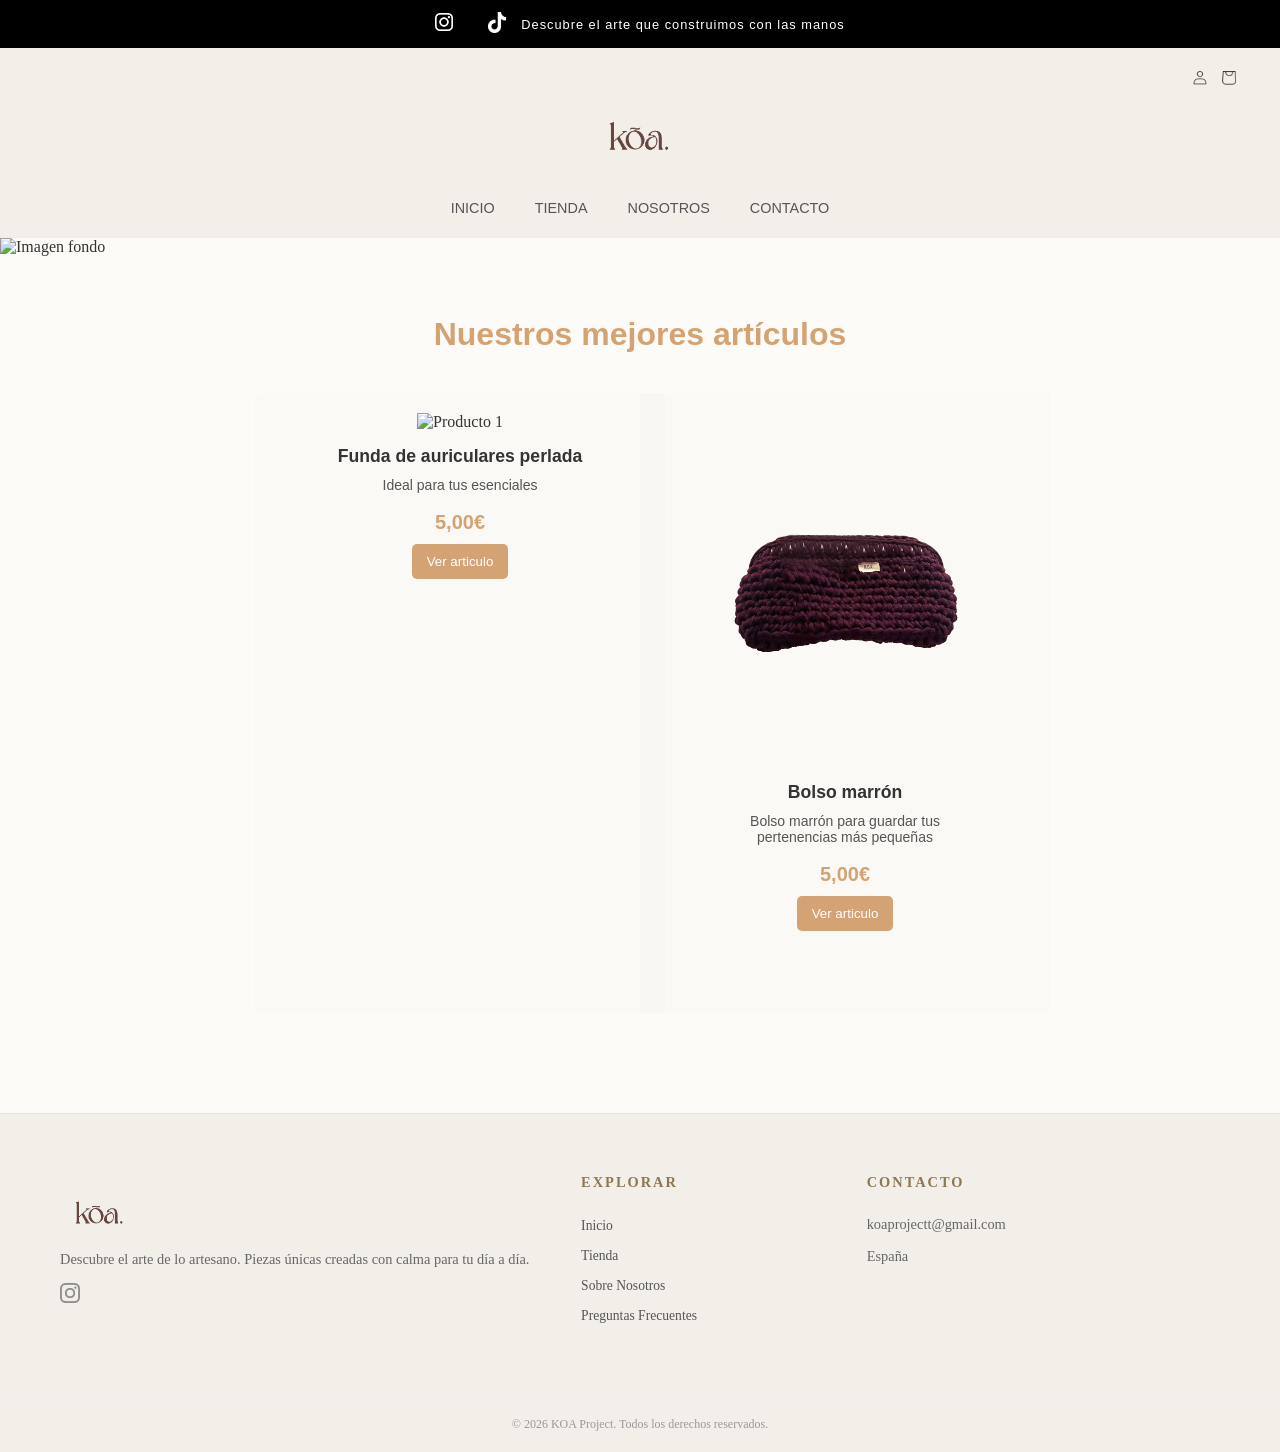
==== index.html @ c592f952 "Add files via upload" ====
<!DOCTYPE html>
<html lang="en">
<head>
    <meta charset="UTF-8">
    <meta name="viewport" content="width=device-width, initial-scale=1.0, maximum-scale=1.0, user-scalable=no">
    <meta name="viewport" content="width=device-width, initial-scale=1.0">
    <title>KOA</title>
    <meta name="description" content="Crochet a mano, piezas únicas para tu día a día. Descubre el arte de lo artesano con KOA Project.">
    <link rel="stylesheet" href="index.css">
    <meta name="keywords" content="crochet, regalo, regalos, bolsos hechos a mano">
    <link rel="shortcut icon" href="Group 17 (2).png" type="image/x-icon">
    <meta name="google-site-verification" content="XPIbhl4qsI5apz69GH9fnMqQOYJmYcqk9GgQx5n7xPE" />
</head>
<body>
    <header>
        <section class="section1">
            <div class="left">
                <a href="https://www.instagram.com/koaproject_">
                    <img src="instagramicon1.png" alt="Instagram">
                </a>
                <a href="https://www.tiktok.com/@koaproject_">
                    <img src="tik tok.png" alt="Tik tok">
                </a>
            </div>
            <div class="center">
                <p>Descubre el arte que construimos con las manos</p>
            </div>
        </section>

        <div class="headertitulo">
            <div class="iconos">
                <div class="perfil">
                    <a href="" onclick="">
                        <img src="perfil.png" class="perfilicon" title="perfil" alt="perfil">
                    </a>
                </div>
                <div class="carrito"><img src="carrito.png" alt="carrito"></div>
            </div>
            <section class="section2">
                <img src="logo.png" alt="Logo" class="logo">
            </section>
            <section>
                <nav>
                    <ul>
                        <li><a href="https://alvr5.github.io/koa/">Inicio</a></li>
                        <li><a href="tienda/">Tienda</a></li>
                        <li><a href="">Nosotros</a></li>
                        <li><a href="">Contacto</a></li>
                    </ul>
                </nav>
            </section>
        </div>
    </header>

   <main>
    <img src="qué nos decís de esta funda a nosotras nos encanta!! 🎀🤍Disponible en cualquier color, con o si (2) 1.png" class="fondo-img-hero" alt="Imagen fondo">
    
    <div class="bestsellers">
        <h1>Nuestros mejores artículos</h1>
        <div class="products">
            
            <!-- Producto 1 -->
            <div class="product">
                    <img id="img1" src="product1.png" alt="Producto 1">
                <h3>Funda de auriculares perlada</h3>
                <p>Ideal para tus esenciales</p>
                <br>
                <span class="precio">5,00€</span>
                <br>
                <a style="text-decoration: none;" href="tienda/index.html">
                <div class="boton">
                        <button>Ver articulo</button>
                    </div>
                </a>
            </div>

            <!-- Producto 2 -->
            <div class="product">
                    <img id="img2" src="product2.png" alt="Producto 2">
                <h3>Bolso marrón</h3>
                <p>Bolso marrón para guardar tus pertenencias más pequeñas</p>
                <br>
                <span class="precio">5,00€</span>
                <br>
                <a style="text-decoration: none;" href="tienda/index.html">
                <div class="boton">
                    <button>Ver articulo</button>
                </div>
                </a>
            </div>

        </div>
    </div>
</main>

<footer>
    <div class="footer-container">
        <!-- Columna 1: Logo y Filosofía -->
        <div class="footer-column">
            <img src="logo.png" style="width: 80px;" alt="">
            <p>Descubre el arte de lo artesano. Piezas únicas creadas con calma para tu día a día.</p>
            <div class="footer-socials">
                <a href="https://www.instagram.com/koaproject_">
                    <img src="instagramicon.png" alt="Instagram">
                </a>
            </div>
        </div>

        <!-- Columna 2: Enlaces Rápidos -->
        <div class="footer-column">
            <h4>Explorar</h4>
            <ul>
                <li><a href="#">Inicio</a></li>
                <li><a href="#">Tienda</a></li>
                <li><a href="#">Sobre Nosotros</a></li>
                <li><a href="#">Preguntas Frecuentes</a></li>
            </ul>
        </div>

        <!-- Columna 3: Contacto y Newsletter -->
        <div class="footer-column">
            <h4>Contacto</h4>
            <p>koaprojectt@gmail.com</p>
            <p>España</p>
        </div>
    </div>
    
    <div class="footer-bottom">
        <p>&copy; 2026 KOA Project. Todos los derechos reservados.</p>
    </div>
</footer>

<!-- Modal de Producto -->
<div id="productModal" class="modal">
    <div class="modal-content">
        <span class="close-modal">&times;</span>
        <div class="modal-body">
            <div class="modal-image">
                <img id="modalImg" src="" alt="Producto">
            </div>
            <div class="modal-info">
                <h2 id="modalTitle">Título</h2>
                <p id="modalDescription">Descripción</p>
                <br>
                <span class="precio" id="modalPrice">0,00€</span>
                
                <div class="color-selection">
                    <h4>Escoge un color:</h4>
                    <div class="colors">
                        <div class="color-opt" style="background: #ff6e20;" data-color="Blanco"></div>
                        <div class="color-opt" style="background: #BBC5D1;" data-color="Verde"></div>
                        <div class="color-opt" style="background: #D2B48C;" data-color="Beige"></div>
                        <div class="color-opt" style="background: linear-gradient(#D2B48C,#BBC5D1);" data-color="Café"></div>
                    </div>
                    <p id="selectedColorText">Color: <span>Selecciona uno</span></p>
                </div>
                
                <button class="btn-buy">Confirmar y Agregar</button>
            </div>
        </div>
    </div>
</div>
</body>
<script src="https://cdn.jsdelivr.net/npm/@supabase/supabase-js@2"></script>
<script>
    // 1. Configuración de Supabase
    const supabaseUrl = 'https://ejizpmhlqkhjxbbxdcxo.supabase.co';
    const supabaseKey = 'eyJhbGciOiJIUzI1NiIsInR5cCI6IkpXVCJ9.eyJpc3MiOiJzdXBhYmFzZSIsInJlZiI6ImVqaXpwbWhscWtoanhiYnhkY3hvIiwicm9sZSI6ImFub24iLCJpYXQiOjE3NzgwOTA5OTQsImV4cCI6MjA5MzY2Njk5NH0.PxmfU4avcXrD4ZOwGYdvYRM-UfRQLJsRhBkXCPSCcsQ';
    const _supabase = supabase.createClient(supabaseUrl, supabaseKey);

    const perfilIcon = document.querySelector('.perfilicon');
    const adminUUID = "7128752a-6442-479c-ba2e-51f583e4353b";
    adminperfil();

    // Función para verificar el estado del usuario al cargar la página
    async function checkUserStatus() {
        const { data: { user }, error } = await _supabase.auth.getUser();
        
        if (user && user.id === adminUUID) {
            console.log("Admin detectado");
            perfilIcon.style.border = "2px solid gold"; // Ejemplo visual de que es admin
            perfilIcon.style.display = "block";
        } else if (user) {
            console.log("Usuario estándar logueado");
            perfilIcon.style.display = "block";
        } else {
            console.log("No hay sesión activa");
             perfilIcon.style.display = "none"; // Descomenta si quieres ocultarlo si no hay login
        }
    }

    // Función para el login mediante Prompts
    async function adminperfil() {
        const email = prompt("Ingresa tu correo electrónico:");
        if (!email) return;

        const password = prompt("Ingresa tu contraseña:");
        if (!password) return;

        try {
            const { data, error } = await _supabase.auth.signInWithPassword({
                email: email,
                password: password,
            });

            if (error) throw error;

            alert("¡Inicio de sesión exitoso!");
            
            // Verificamos si el que acaba de entrar es el admin
            if (data.user.id === adminUUID || data.user.id === "dcba6ea9-c743-4c85-8296-ed2de5ad0e30") {
                alert("Bienvenido, Administrador.");
                window.location.href = "./admin/dashboard";
            } else {
                alert("Bienvenido, usuario.");
            }
            
            checkUserStatus(); // Actualizar la interfaz

        } catch (error) {
            alert("Error: " + error.message);
        }
    }

    // Ejecutar la comprobación inicial
    checkUserStatus();

    // Si quieres que el icono de perfil dispare el login:
    // perfilIcon.addEventListener('click', (e) => {
    //    e.preventDefault();
    //    adminperfil();
    // });
</script>

</html>
---- index.css ----
body{
    margin: 0;
    overflow-x: hidden;
}

header{
    width: 100%;
}

header .section1{
       width: 100%;
    height: 48px;
    display: inline-flex;
    align-items: center;
    justify-content: center;
    background-color: black;
    color: white;
    font-family: sans-serif;
}

header .section1 .left{
     display: flex;
    align-items: center;
    justify-content: start;
    position: relative;
    gap: 20px;
}

header .section1 .left .center{
    width: max-content;
    display: flex;
    align-items: center;
}


/* Configuraciones Generales */
* {
    margin: 0;
    padding: 0;
    box-sizing: border-box;
}

body {
    font-family: 'Playfair Display', serif; /* Una fuente elegante para títulos */
    background-color: #fdfbf7; /* Blanco roto/crema muy suave */
    color: #333;
}

/* Sección 1: Barra de aviso superior */
.section1 {
    background-color: #f2e9e1; /* Color tierra muy suave */
    display: flex;
    justify-content: space-between;
    padding: 10px 50px;
    font-size: 0.8rem;
    letter-spacing: 1px;
}

.section1 .left img {
    width: 18px;
    margin-right: 15px;
    opacity: 1;
}

/* Sección 2: Cabecera Principal */
.headertitulo {
    background-color: #F2EFE8;
    border-bottom: 1px solid #eee;
    padding: 20px 0;
    position:sticky;
}

.section2 {
      display: flex;
    justify-content: center;
    align-items: center;
    max-width: 100px;
    margin: 0 auto;
}

.section2 h1 {
    font-size: 2.5rem;
    letter-spacing: 5px;
    font-weight: 300;
}

.section2 img {
    width: 24px;
    cursor: pointer;
}

/* Navegación */
nav ul {
    display: flex;
    justify-content: center;
    list-style: none;
    margin-top: 20px;
}

nav ul li {
    margin: 0 20px;
    color: #F2EFE8;
    font-family: sans-serif;
}

nav ul li a {
    text-decoration: none;
    color: #555;
    font-family: sans-serif;
    font-size: 0.9rem;
    text-transform: uppercase;
    transition: 0.3s;
}

nav ul li a:hover {
    color: #d4a373; /* Dorado suave */
    font-weight: bold;
}

/* Main: Banner Principal */
main .fondo-img {
    width: 100%;
    height: 60vh;
    background-color: #ddd; /* Temporal hasta que pongas tu imagen */
    object-fit: cover;
}

/* Productos / Secciones de la Clínica */
.bestsellers {
       max-width: 1200px;
    margin: 0px auto;
    text-align: center;
    justify-content: center;
    display: flow;
    margin: 60px auto;
}

.bestsellers h1 {
    font-size: 2rem;
    margin-bottom: 40px;
    font-weight: 400;
    color: #d4a373;
    font-weight: bold;
    font-family: sans-serif;
}
.product img:hover{
    transform: scale(1.5);
    transition: 0.45s;
    cursor: pointer;
}

.products {
        display: grid;
    grid-template-columns: repeat(auto-fit, minmax(250px, 1fr));
    gap: 0px;
    padding: 0 20px;
    width: 810px;
    margin: 0 auto;
}

.product {
     padding: 20px;
    border-radius: 4px;
    transition: transform 0.3s;
    justify-content: center;
    height: 620px;
    animation-name: opacidad;
    animation-duration: 1s;
    background: #80808005;
    width: 410px;
}

.product:hover {
    transform: translateY(-5px);
}

.product img {
       width: 80%;
    object-fit: contain;
    margin-bottom: 15px;
    height: 350px;
}

.product h3 {
    font-size: 1.1rem;
    margin-bottom: 10px;
}

.product span {
    font-weight: bold;
    color: #d4a373;
}

.section2 .logo{
       width: 100px;
    position: relative;
}

.bestsellers h2 {
      font-family: sans-serif;
    font-weight: bold;
    color: #d4a373;
    margin-bottom: 70px;
}

.product button {
    display: block;
    margin-top: 10px;
    padding: 10px 15px;
    background-color: #d4a373;
    color: white;
    border: none;
    cursor: pointer;
    transition: background-color 0.3s;
    border-radius: 5px;
}

.product button:hover {
cursor: pointer;
background-color: transparent;
border: 1px solid #d4a373;
color: #d4a373;
}

.product .boton{
    justify-content: center;
    display: flex;
}

.product .precio{
        color: #d4a373;
    font-weight: bold;
    font-size: 20px;
    font-family: sans-serif;
}

.fondo-img-hero {
    width: 100%;
    height: 500px;
    object-fit: cover;
}

.product h3{
    font-family: sans-serif;
}

.product p{
       font-family: sans-serif;
    font-size: 14px;
    color: #555;
    max-width: 250px;
    width: 100%;
    margin: 0 auto;
}

@keyframes opacidad {
    0%{
        opacity: 0;
    }

    100%{
        opacity: 1;
    }   
}



footer {
    background-color: #F2EFE8; /* Color crema oscuro para diferenciar del fondo */
    padding: 60px 0 20px 0;
    margin-top: 100px;
    border-top: 1px solid #e9e2d7;
}

.footer-container {
    max-width: 1200px;
    margin: 0 auto;
    display: grid;
    background-color: #F2EFE8; /* Color tierra muy suave */
    grid-template-columns: 2fr 1fr 1.5fr; /* La primera columna es más ancha */
    gap: 50px;
    padding: 0 20px;
}

.footer-column h3 {
    font-size: 1.8rem;
    letter-spacing: 4px;
    margin-bottom: 20px;
    font-weight: 300;
}

.footer-column h4 {
    font-size: 0.9rem;
    text-transform: uppercase;
    letter-spacing: 2px;
    margin-bottom: 25px;
    color: #8c7851; /* Tono bronce/tierra */
}

.footer-column p {
    font-size: 0.9rem;
    color: #666;
    margin-bottom: 15px;
}

.footer-column ul {
    list-style: none;
}

.footer-column ul li {
    margin-bottom: 12px;
}

.footer-column ul li a {
    text-decoration: none;
    color: #555;
    font-size: 0.85rem;
    transition: 0.3s;
}

.footer-column ul li a:hover {
    color: #d4a373;
    padding-left: 5px;
}

/* Newsletter */
.newsletter {
    display: flex;
    margin-top: 15px;
}

.newsletter input {
    padding: 10px;
    border: 1px solid #ddd;
    background: white;
    font-family: inherit;
    flex-grow: 1;
}

.newsletter button {
    padding: 10px 20px;
    background-color: #333;
    color: white;
    border: none;
    cursor: pointer;
    transition: 0.3s;
}

.newsletter button:hover {
    background-color: #d4a373;
}

/* Socials e inferior */
.footer-socials img {
    width: 20px;
    margin-right: 15px;
    filter: grayscale(1);
    opacity: 0.6;
}

.footer-bottom {
    text-align: center;
    margin-top: 60px;
    padding-top: 20px;
    border-top: 1px solid #eee;
    font-size: 0.75rem;
    color: #999;
}


/* Contenedor de la tienda */
.tienda-container {
    max-width: 1200px;
    margin: 40px auto;
    padding: 0 20px;
}

.tienda-header {
    text-align: center;
    margin-bottom: 50px;
}

.tienda-header h1 {
    font-size: 2.5rem;
    font-weight: 300;
    letter-spacing: 3px;
}

/* Grid de productos responsivo */
.products-grid {
    display: grid;
    grid-template-columns: repeat(auto-fill, minmax(250px, 1fr));
    gap: 40px 25px; /* Espacio entre productos */
}

/* Estilo de cada tarjeta de producto */
.producto {
    text-align: center;
    transition: transform 0.3s ease;
}

.producto:hover {
    transform: translateY(-5px);
}

.producto-img-container {
    background-color: #f9f9f9;
    border-radius: 10px;
    overflow: hidden;
    margin-bottom: 15px;
}

.producto img {
    width: 100%;
    height: 350px;
    object-fit: contain; /* Hace que todas las fotos tengan el mismo tamaño sin deformarse */
    transition: scale 0.5s;
}

.producto:hover img {
    scale: 1.05;
}

.producto h3 {
    font-size: 1.1rem;
    margin: 10px 0 5px;
    font-weight: 400;
}

.producto p {
    color: #777;
    font-size: 0.9rem;
    margin-bottom: 10px;
}

.btn-ver {
    background: transparent;
    border: 1px solid #333;
    padding: 10px 20px;
    cursor: pointer;
    margin-top: 10px;
    transition: 0.3s;
}

.btn-ver:hover {
    background: #333;
    color: white;
}



.product-img-container img{
    width: 220px;
}











/* Estilos del Modal */
.modal {
    display: none; 
    position: fixed;
    z-index: 1000;
    left: 0; top: 0;
    width: 100%; height: 100%;
    background-color: rgba(0,0,0,0.5);
    backdrop-filter: blur(5px);
}

.modal-content {
    background-color: #fdfbf7;
    margin: 5% auto;
    padding: 40px;
    width: 70%;
    max-width: 900px;
    border-radius: 15px;
    position: relative;
    animation: fadeIn 0.3s;
}

@keyframes fadeIn {
    from { transform: translateY(-20px); opacity: 0; }
    to { transform: translateY(0); opacity: 1; }
}

.close-modal {
    position: absolute;
    right: 20px; top: 10px;
    font-size: 30px; cursor: pointer;
}

.modal-body {
    display: grid;
    grid-template-columns: 1fr 1fr;
    gap: 30px;
}

.modal-image img {
    width: 100%;
    border-radius: 10px;
}

/* Selección de colores */
.color-selection { margin: 20px 0; }
.colors { display: flex; gap: 10px; margin: 10px 0; }
.color-opt {
    width: 30px; height: 30px;
    border-radius: 50%;
    cursor: pointer;
    transition: transform 0.2s;
}
.color-opt:hover { transform: scale(1.2); }
.color-opt.active { border: 2px solid #333; transform: scale(1.1); }

.btn-buy {
    width: 100%;
    padding: 15px;
    background: #333;
    color: white;
    border: none;
    cursor: pointer;
    font-family: inherit;
}

.perfil{
    position: z;
    z-index: 1;
    display: flex;
    position: relative;
    scale: 0.7;
    position: relative;
}

.iconos{
     width: 100%;
    height: 20px;
    justify-content: end;
    display: flex;
    margin-left: -40px;
}

.carrito{
      position: z;
    z-index: 1;
    display: flex;
    position: relative;
    scale: 0.7;
    position: relative;
    margin-left: 10px;
}


.producto img{
    object-fit: contain;
    width: 250px;
}



  /* Estilos específicos para la tienda que no estén en tu index.css */
        .tienda-container { max-width: 1200px; margin: 40px auto; padding: 0 20px; }
        .tienda-header { text-align: center; margin-bottom: 50px; }
        
        .products-grid { 
            display: grid; 
            grid-template-columns: repeat(auto-fill, minmax(280px, 1fr)); 
            gap: 40px 25px; 
        }

        .producto { text-align: center; transition: 0.3s; padding: 15px; border-radius: 10px; }
        .producto:hover { box-shadow: 0 5px 15px rgba(0,0,0,0.05); transform: translateY(-5px); }
        
        .product-img-container { background: #f9f9f9; border-radius: 8px; overflow: hidden; margin-bottom: 15px; }
        .product-img-container img { width: 250px; height: 300px; object-fit: contain; }

        .btn-ver { 
            background: #333; color: white; border: none; padding: 10px 25px; 
            cursor: pointer; margin-top: 10px; border-radius: 5px; transition: 0.3s;
        }
        .btn-ver:hover { background: #555; }

        /* Ajuste Modal Responsivo */
        @media (max-width: 768px) {
            .modal-body { grid-template-columns: 1fr !important; }
            .modal-content { width: 95% !important; margin: 5% auto; }
            .modal-image img { height: 250px !important; }
        }


        .registro-container{
                margin: 300px auto;
    display: block;
    max-width: 300px;
        }

        .registro-container form{
       flex-direction: column;
    padding: 20px 0px;
    text-align: center;
        }

        .registro-container h2{
        font-family: sans-serif;
        text-align: center;
        width: 100%;
        }

        .registro-container form input{
    padding: 10px 10px;
    margin: 5px 0px;
    text-align: center;
    margin-bottom: 15px;
    border: none;
    background-color: rgba(128, 128, 128, 0.103);
    border-radius: 4px;
}

.registro-container form button{
    padding: 10px 15px;
    background-color: #d4a373;
    color: white;
    border: none;
    cursor: pointer;
    transition: background-color 0.3s;
    border-radius: 5px;
}


/*MOVILES*/

@media (max-width: 400px) {
    
    body{
        overflow-x: hidden;
    }

    .section1{
            width: 100%;
    height: 70px;
    font-size: 12px;
    text-align: center;
    }

    .headertitulo nav ul{
         flex-direction: column;
    text-align: center;
    font-size: 20px;
    display: flex;
    gap: 10px;
    }

    ul li a{
        font-size: 40px;
    }

    .products{
            display: flex;
    flex-direction: column;
    width: 370px;
    justify-content: center;
    }
    .product{
        width: 100%;
    }
    .bestsellers h2{
        margin-bottom: 0px;
    }
    .product img{
            scale: 1.1;
    margin-right: 30px;
    }
    .product:hover{
        scale: 1;
    }
    .footer-container{
            max-width: 330px;
    display: flex;
    flex-direction: column;
    text-align: center;
    }

    .perfil{
         z-index: 1;
    display: flex;
    scale: 0.7;
    position: absolute;
    width: max-content;
    left: 190px;
    }
    .carrito{
         z-index: 1;
    display: flex;
    scale: 0.7;
    position: absolute;
    right: 190px;
    }

    .iconos{
    width: 100%;
    height: 20px;
    justify-content: center;
    display: flex;
    }
}
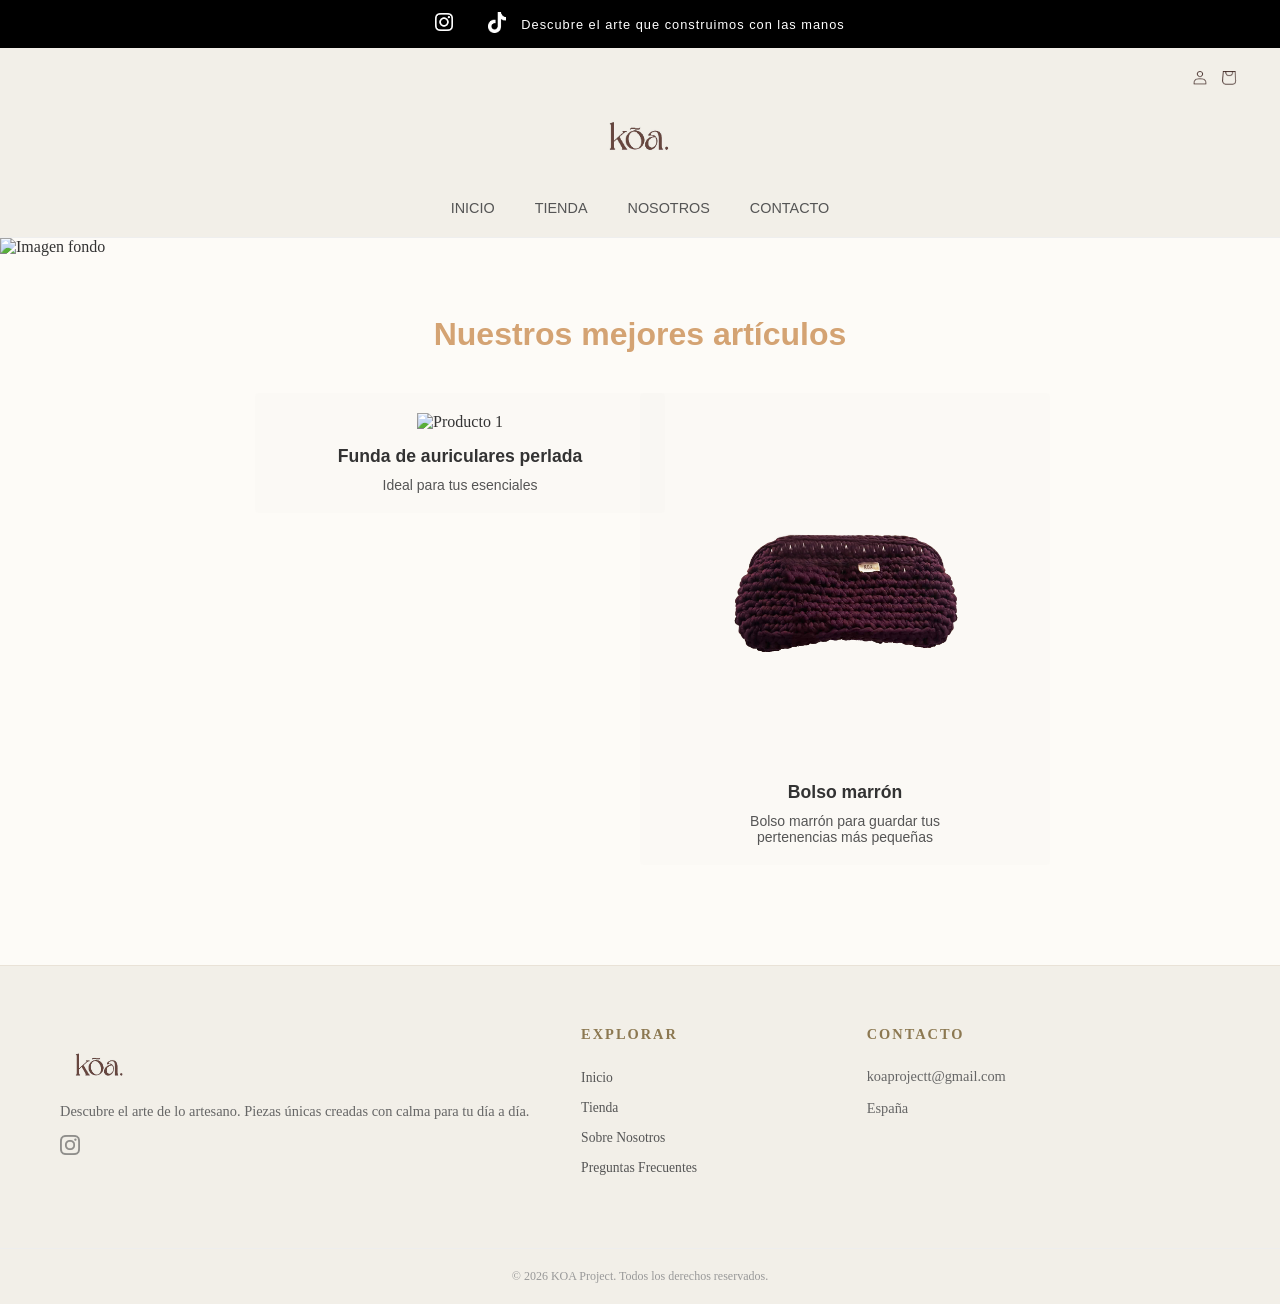
==== commit b4a513c2: "Add files via upload" ====
--- a/index.html
+++ b/index.html
@@ -1,13 +1,12 @@
 <!DOCTYPE html>
-<html lang="en">
+<html lang="es">
 <head>
     <meta charset="UTF-8">
-    <meta name="viewport" content="width=device-width, initial-scale=1.0, maximum-scale=1.0, user-scalable=no">
     <meta name="viewport" content="width=device-width, initial-scale=1.0">
-    <title>KOA</title>
+    <title>KOA - Articulos hechos a mano</title>
     <meta name="description" content="Crochet a mano, piezas únicas para tu día a día. Descubre el arte de lo artesano con KOA Project.">
     <link rel="stylesheet" href="index.css">
-    <meta name="keywords" content="crochet, regalo, regalos, bolsos hechos a mano">
+    <meta name="keywords" content="crochet, regalo para mujeres, regalos, bolsos hechos a mano, koa project, koa">
     <link rel="shortcut icon" href="Group 17 (2).png" type="image/x-icon">
     <meta name="google-site-verification" content="XPIbhl4qsI5apz69GH9fnMqQOYJmYcqk9GgQx5n7xPE" />
 </head>
@@ -31,7 +30,7 @@
             <div class="iconos">
                 <div class="perfil">
                     <a href="" onclick="">
-                        <img src="perfil.png" class="perfilicon" title="perfil" alt="perfil">
+                        <img src="perfil.png" onclick="adminperfil()" class="perfilicon" title="perfil" alt="perfil">
                     </a>
                 </div>
                 <div class="carrito"><img src="carrito.png" alt="carrito"></div>
@@ -64,14 +63,6 @@
                     <img id="img1" src="product1.png" alt="Producto 1">
                 <h3>Funda de auriculares perlada</h3>
                 <p>Ideal para tus esenciales</p>
-                <br>
-                <span class="precio">5,00€</span>
-                <br>
-                <a style="text-decoration: none;" href="tienda/index.html">
-                <div class="boton">
-                        <button>Ver articulo</button>
-                    </div>
-                </a>
             </div>
 
             <!-- Producto 2 -->
@@ -79,14 +70,6 @@
                     <img id="img2" src="product2.png" alt="Producto 2">
                 <h3>Bolso marrón</h3>
                 <p>Bolso marrón para guardar tus pertenencias más pequeñas</p>
-                <br>
-                <span class="precio">5,00€</span>
-                <br>
-                <a style="text-decoration: none;" href="tienda/index.html">
-                <div class="boton">
-                    <button>Ver articulo</button>
-                </div>
-                </a>
             </div>
 
         </div>
@@ -168,30 +151,48 @@
     const supabaseKey = 'eyJhbGciOiJIUzI1NiIsInR5cCI6IkpXVCJ9.eyJpc3MiOiJzdXBhYmFzZSIsInJlZiI6ImVqaXpwbWhscWtoanhiYnhkY3hvIiwicm9sZSI6ImFub24iLCJpYXQiOjE3NzgwOTA5OTQsImV4cCI6MjA5MzY2Njk5NH0.PxmfU4avcXrD4ZOwGYdvYRM-UfRQLJsRhBkXCPSCcsQ';
     const _supabase = supabase.createClient(supabaseUrl, supabaseKey);
 
-    const perfilIcon = document.querySelector('.perfilicon');
-    const adminUUID = "7128752a-6442-479c-ba2e-51f583e4353b";
-    adminperfil();
-
-    // Función para verificar el estado del usuario al cargar la página
-    async function checkUserStatus() {
-        const { data: { user }, error } = await _supabase.auth.getUser();
+    const perfilContenedor = document.querySelector('.perfil');
+    const perfilImg = document.querySelector('.perfilicon');
+    
+    // Lista de IDs permitidos como admin
+    const adminsAutorizados = [
+        "7128752a-6442-479c-ba2e-51f583e4353b",
+        "dcba6ea9-c743-4c85-8296-ed2de5ad0e30"
+    ];
+
+    // Función que se ejecuta al cargar para ver si ya hay una sesión
+    async function inicializarPagina() {
+        const { data: { user } } = await _supabase.auth.getUser();
         
-        if (user && user.id === adminUUID) {
-            console.log("Admin detectado");
-            perfilIcon.style.border = "2px solid gold"; // Ejemplo visual de que es admin
-            perfilIcon.style.display = "block";
-        } else if (user) {
-            console.log("Usuario estándar logueado");
-            perfilIcon.style.display = "block";
+        if (user && adminsAutorizados.includes(user.id)) {
+            console.log("Admin ya logueado");
+            perfilContenedor.style.border = "2px solid gold";
+            perfilContenedor.style.borderRadius = "50%";
+        }
+    }
+
+    // Función principal que maneja el clic en el icono de perfil
+    async function manejarClicPerfil(e) {
+        if(e) e.preventDefault(); // Evita que el enlace recargue la página
+
+        // Primero verificamos si YA está logueado
+        const { data: { user } } = await _supabase.auth.getUser();
+
+        if (user) {
+            // Si ya hay usuario, comprobamos si es admin
+            if (adminsAutorizados.includes(user.id)) {
+                window.location.href = "./admin/dashboard"; // Ajusta esta ruta según tu carpeta real
+            } else {
+                alert("Sesión activa como usuario estándar. No tienes acceso al panel.");
+            }
         } else {
-            console.log("No hay sesión activa");
-             perfilIcon.style.display = "none"; // Descomenta si quieres ocultarlo si no hay login
-        }
-    }
-
-    // Función para el login mediante Prompts
-    async function adminperfil() {
-        const email = prompt("Ingresa tu correo electrónico:");
+            // Si NO hay usuario, pedimos login
+            await loginAdmin();
+        }
+    }
+
+    async function loginAdmin() {
+        const email = prompt("Ingresa el correo electrónico de administrador:");
         if (!email) return;
 
         const password = prompt("Ingresa tu contraseña:");
@@ -205,31 +206,51 @@
 
             if (error) throw error;
 
-            alert("¡Inicio de sesión exitoso!");
-            
-            // Verificamos si el que acaba de entrar es el admin
-            if (data.user.id === adminUUID || data.user.id === "dcba6ea9-c743-4c85-8296-ed2de5ad0e30") {
-                alert("Bienvenido, Administrador.");
-                window.location.href = "./admin/dashboard";
+            if (data.user && adminsAutorizados.includes(data.user.id)) {
+                alert("¡Bienvenido, Administrador!");
+                window.location.href = "./admin/dashboard"; // Ajusta esta ruta
             } else {
-                alert("Bienvenido, usuario.");
+                alert("Login correcto, pero no tienes permisos de administrador.");
             }
-            
-            checkUserStatus(); // Actualizar la interfaz
 
         } catch (error) {
             alert("Error: " + error.message);
         }
     }
 
-    // Ejecutar la comprobación inicial
-    checkUserStatus();
-
-    // Si quieres que el icono de perfil dispare el login:
-    // perfilIcon.addEventListener('click', (e) => {
-    //    e.preventDefault();
-    //    adminperfil();
-    // });
+    async function adminperfil() {
+    const email = prompt("Correo de administrador:");
+    if (!email) return;
+    const password = prompt("Contraseña:");
+    if (!password) return;
+
+    try {
+        const { data, error } = await _supabase.auth.signInWithPassword({
+            email: email,
+            password: password,
+        });
+
+        if (error) throw error;
+
+        const admins = ["7128752a-6442-479c-ba2e-51f583e4353b", "dcba6ea9-c743-4c85-8296-ed2de5ad0e30"];
+
+        if (data.user && admins.includes(data.user.id)) {
+            alert("Acceso concedido.");
+            window.location.href = "./admin/dashboard/"; 
+        } else {
+            alert("No tienes permisos de administrador.");
+            await _supabase.auth.signOut();
+        }
+    } catch (error) {
+        alert("Error de autenticación: " + error.message);
+    }
+}
+
+    // Event Listeners
+    perfilImg.addEventListener('click', manejarClicPerfil);
+    
+    // Ejecutar check inicial sin redirección
+    inicializarPagina();
 </script>
 
 </html>
--- a/index.css
+++ b/index.css
@@ -163,7 +163,7 @@
     border-radius: 4px;
     transition: transform 0.3s;
     justify-content: center;
-    height: 620px;
+    height: max-content;
     animation-name: opacidad;
     animation-duration: 1s;
     background: #80808005;
@@ -386,6 +386,12 @@
     letter-spacing: 3px;
 }
 
+.productos{
+         width: 1190px;
+    display: flex;
+    justify-content: center;
+}
+
 /* Grid de productos responsivo */
 .products-grid {
     display: grid;
@@ -452,14 +458,6 @@
 .product-img-container img{
     width: 220px;
 }
-
-
-
-
-
-
-
-
 
 
 
@@ -475,14 +473,15 @@
 }
 
 .modal-content {
-    background-color: #fdfbf7;
-    margin: 5% auto;
+     background-color: #fdfbf7;
+    margin: 190px auto;
     padding: 40px;
     width: 70%;
     max-width: 900px;
     border-radius: 15px;
     position: relative;
     animation: fadeIn 0.3s;
+    height: max-content;
 }
 
 @keyframes fadeIn {
@@ -577,7 +576,9 @@
         .producto { text-align: center; transition: 0.3s; padding: 15px; border-radius: 10px; }
         .producto:hover { box-shadow: 0 5px 15px rgba(0,0,0,0.05); transform: translateY(-5px); }
         
-        .product-img-container { background: #f9f9f9; border-radius: 8px; overflow: hidden; margin-bottom: 15px; }
+        .product-img-container {
+    transform: translateY(-5px);
+    padding: 20px 20px; }
         .product-img-container img { width: 250px; height: 300px; object-fit: contain; }
 
         .btn-ver { 
@@ -633,6 +634,74 @@
 }
 
 
+.bienvenidatexto{
+    font-family: sans-serif;
+    width: max-content;
+    display: inline;
+}
+
+.useremail{
+    font-family: sans-serif;
+    width: max-content;
+    display: inline;
+    float: right;
+}
+
+.opciones{
+    font-family: sans-serif;
+    width: max-content;
+    display: block;
+    margin-top: 20px;
+}
+
+
+.listaadmin{
+    list-style: none;
+    display: block;
+    margin-top: 20px;
+}
+
+.listaadmin li{
+    margin-bottom: 10px;
+}
+
+.listaadmin li button{
+    padding: 10px 15px;
+    background-color: #d4a373;
+    color: white;
+    border: none;
+    cursor: pointer;
+    transition: background-color 0.3s;
+    border-radius: 5px;
+}
+
+#btn-logout {
+    align-items: center;
+    display: flex;
+    color: #1f3252ff;
+}
+
+#btn-logout:hover {
+    color: white;
+    background-color: red;
+}
+
+.logoutimg{
+    width: 20px;
+    margin-right: 10px;
+    filter: grayscale(1);
+    opacity: 1;
+}
+
+ .productos{
+       flex-direction: row;
+    gap: 20px;
+    margin: 0 auto;
+    }
+
+
+
+
 /*MOVILES*/
 
 @media (max-width: 400px) {
@@ -687,19 +756,21 @@
     }
 
     .perfil{
-         z-index: 1;
+     z-index: 1;
     display: flex;
     scale: 0.7;
     position: absolute;
     width: max-content;
-    left: 190px;
+    left: 330px;
+    top: 20px;
     }
     .carrito{
-         z-index: 1;
+            z-index: 1;
     display: flex;
     scale: 0.7;
     position: absolute;
-    right: 190px;
+    right: 60px;
+    top: 24px;
     }
 
     .iconos{
@@ -708,4 +779,11 @@
     justify-content: center;
     display: flex;
     }
+
+
+    .productos{
+    flex-direction: column;
+    width: 100%;
+    gap: 20px;
+    }
 }
